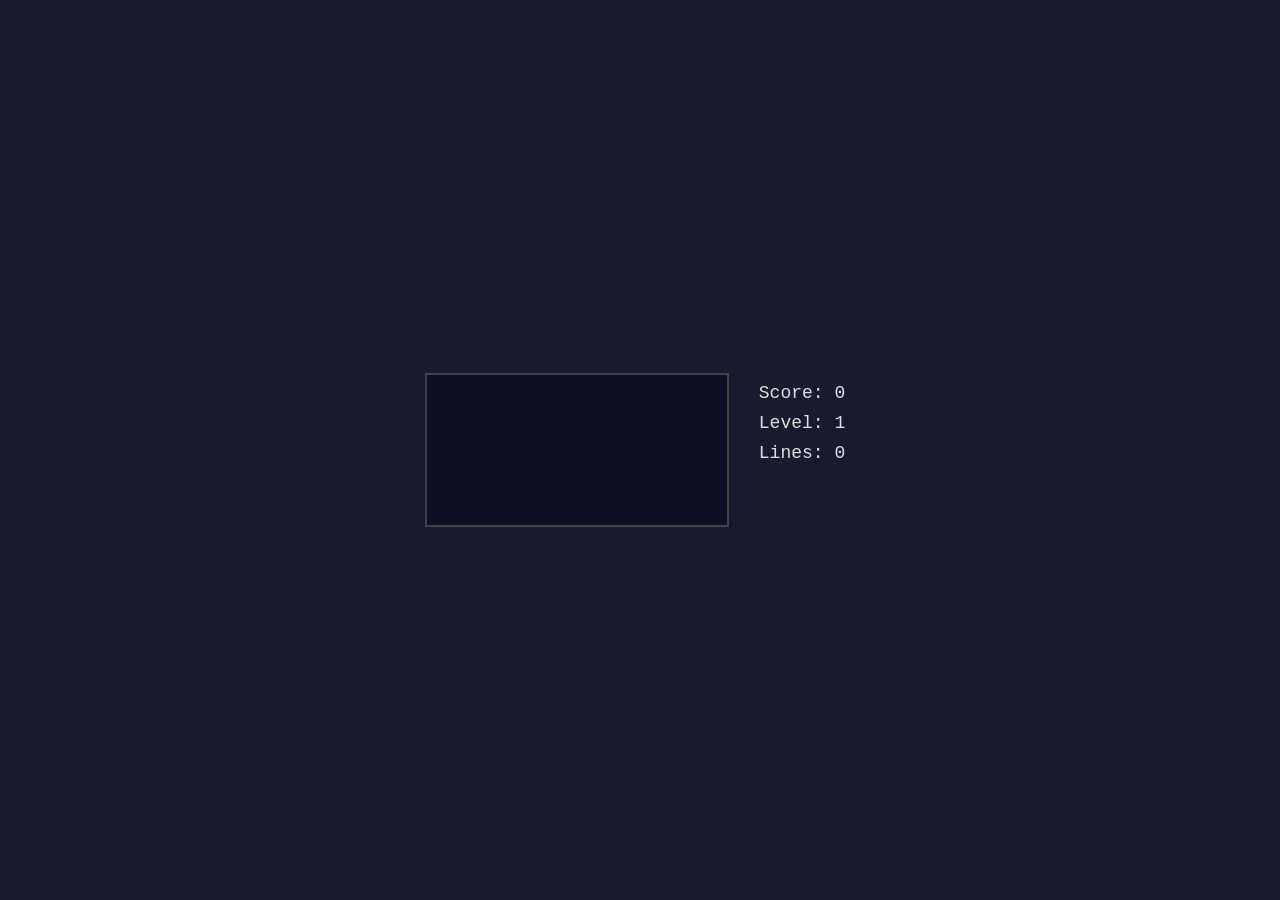
==== src/index.html @ 62ece697 "Initial project setup: docs, skeleton files, and folder structure" ====
<!DOCTYPE html>
<html lang="en">
<head>
    <meta charset="UTF-8">
    <meta name="viewport" content="width=device-width, initial-scale=1.0">
    <title>Tetris Game</title>
    <link rel="stylesheet" href="css/style.css">
</head>
<body>
    <div id="game-container">
        <canvas id="game-canvas"></canvas>
        <div id="ui-panel">
            <div id="score-display">Score: 0</div>
            <div id="level-display">Level: 1</div>
            <div id="lines-display">Lines: 0</div>
        </div>
    </div>
    <script src="js/main.js"></script>
</body>
</html>
---- src/css/style.css ----
/* Tetris Game Styles */

* {
    margin: 0;
    padding: 0;
    box-sizing: border-box;
}

body {
    background-color: #1a1a2e;
    color: #e0e0e0;
    font-family: 'Courier New', monospace;
    display: flex;
    justify-content: center;
    align-items: center;
    min-height: 100vh;
}

#game-container {
    display: flex;
    gap: 20px;
    align-items: flex-start;
}

#game-canvas {
    border: 2px solid #444;
    background-color: #0f0f23;
}

#ui-panel {
    display: flex;
    flex-direction: column;
    gap: 10px;
    padding: 10px;
    font-size: 18px;
}
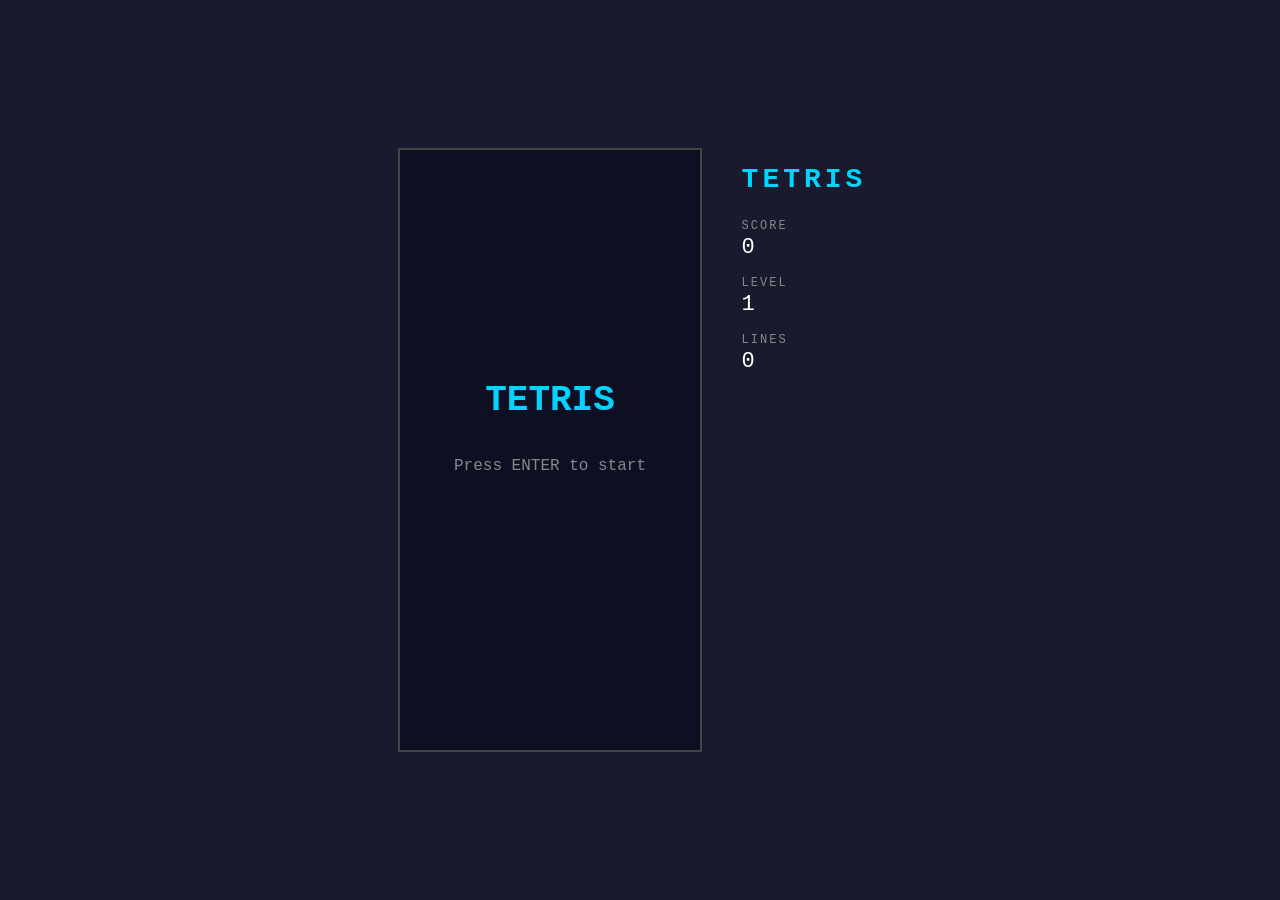
==== commit 0866f500: "v1: Complete playable Tetris with tests and code review fixes Core gameplay: 7 tetrominoes, movement" ====
--- a/src/index.html
+++ b/src/index.html
@@ -10,11 +10,22 @@
     <div id="game-container">
         <canvas id="game-canvas"></canvas>
         <div id="ui-panel">
-            <div id="score-display">Score: 0</div>
-            <div id="level-display">Level: 1</div>
-            <div id="lines-display">Lines: 0</div>
+            <h1 id="game-title">TETRIS</h1>
+            <div class="ui-stat">
+                <span class="ui-label">Score</span>
+                <span id="score-display">0</span>
+            </div>
+            <div class="ui-stat">
+                <span class="ui-label">Level</span>
+                <span id="level-display">1</span>
+            </div>
+            <div class="ui-stat">
+                <span class="ui-label">Lines</span>
+                <span id="lines-display">0</span>
+            </div>
         </div>
     </div>
+    <script src="js/game-logic.js"></script>
     <script src="js/main.js"></script>
 </body>
 </html>
--- a/src/css/style.css
+++ b/src/css/style.css
@@ -1,4 +1,6 @@
-/* Tetris Game Styles */
+/* ============================================================
+   Tetris Game Styles
+   ============================================================ */
 
 * {
     margin: 0;
@@ -16,21 +18,52 @@
     min-height: 100vh;
 }
 
+/* --- Game Layout --- */
+
 #game-container {
     display: flex;
-    gap: 20px;
+    gap: 24px;
     align-items: flex-start;
 }
 
 #game-canvas {
     border: 2px solid #444;
-    background-color: #0f0f23;
+    display: block;
 }
+
+/* --- UI Panel --- */
 
 #ui-panel {
     display: flex;
     flex-direction: column;
-    gap: 10px;
-    padding: 10px;
-    font-size: 18px;
+    gap: 16px;
+    padding: 16px;
+    min-width: 120px;
 }
+
+#game-title {
+    font-size: 28px;
+    color: #00d4ff;
+    letter-spacing: 4px;
+    margin-bottom: 8px;
+}
+
+.ui-stat {
+    display: flex;
+    flex-direction: column;
+    gap: 2px;
+}
+
+.ui-label {
+    font-size: 12px;
+    color: #888;
+    text-transform: uppercase;
+    letter-spacing: 2px;
+}
+
+#score-display,
+#level-display,
+#lines-display {
+    font-size: 22px;
+    color: #ffffff;
+}
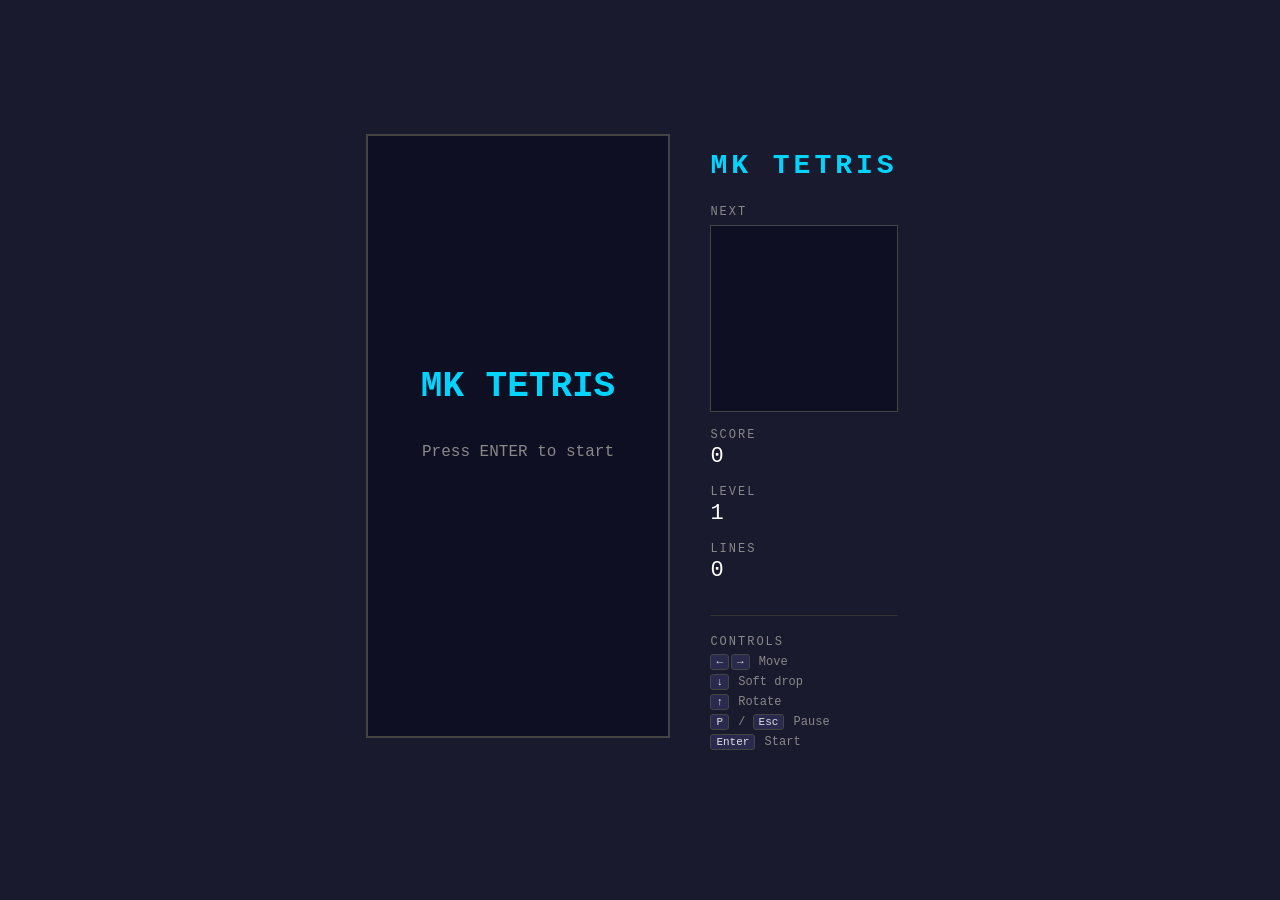
==== commit 2c5dfb3e: "v2: ghost piece, next preview, pause, key bindings, half-speed, rename to MK Tetris Add ghost piece " ====
--- a/src/index.html
+++ b/src/index.html
@@ -3,14 +3,18 @@
 <head>
     <meta charset="UTF-8">
     <meta name="viewport" content="width=device-width, initial-scale=1.0">
-    <title>Tetris Game</title>
+    <title>MK Tetris</title>
     <link rel="stylesheet" href="css/style.css">
 </head>
 <body>
     <div id="game-container">
         <canvas id="game-canvas"></canvas>
         <div id="ui-panel">
-            <h1 id="game-title">TETRIS</h1>
+            <h1 id="game-title">MK TETRIS</h1>
+            <div class="ui-stat">
+                <span class="ui-label">Next</span>
+                <canvas id="preview-canvas" width="120" height="120"></canvas>
+            </div>
             <div class="ui-stat">
                 <span class="ui-label">Score</span>
                 <span id="score-display">0</span>
@@ -23,6 +27,14 @@
                 <span class="ui-label">Lines</span>
                 <span id="lines-display">0</span>
             </div>
+            <div id="controls-panel">
+                <span class="ui-label">Controls</span>
+                <div class="key-binding"><kbd>&larr;</kbd><kbd>&rarr;</kbd> Move</div>
+                <div class="key-binding"><kbd>&darr;</kbd> Soft drop</div>
+                <div class="key-binding"><kbd>&uarr;</kbd> Rotate</div>
+                <div class="key-binding"><kbd>P</kbd> / <kbd>Esc</kbd> Pause</div>
+                <div class="key-binding"><kbd>Enter</kbd> Start</div>
+            </div>
         </div>
     </div>
     <script src="js/game-logic.js"></script>
--- a/src/css/style.css
+++ b/src/css/style.css
@@ -61,9 +61,42 @@
     letter-spacing: 2px;
 }
 
+#preview-canvas {
+    border: 1px solid #444;
+    background-color: #0f0f23;
+    display: block;
+    margin-top: 4px;
+}
+
 #score-display,
 #level-display,
 #lines-display {
     font-size: 22px;
     color: #ffffff;
 }
+
+/* --- Controls Panel --- */
+
+#controls-panel {
+    margin-top: 16px;
+    padding-top: 16px;
+    border-top: 1px solid #333;
+}
+
+.key-binding {
+    font-size: 12px;
+    color: #888;
+    margin-top: 4px;
+}
+
+kbd {
+    display: inline-block;
+    background: #2a2a4e;
+    border: 1px solid #444;
+    border-radius: 3px;
+    padding: 1px 5px;
+    font-family: 'Courier New', monospace;
+    font-size: 11px;
+    color: #e0e0e0;
+    margin-right: 2px;
+}
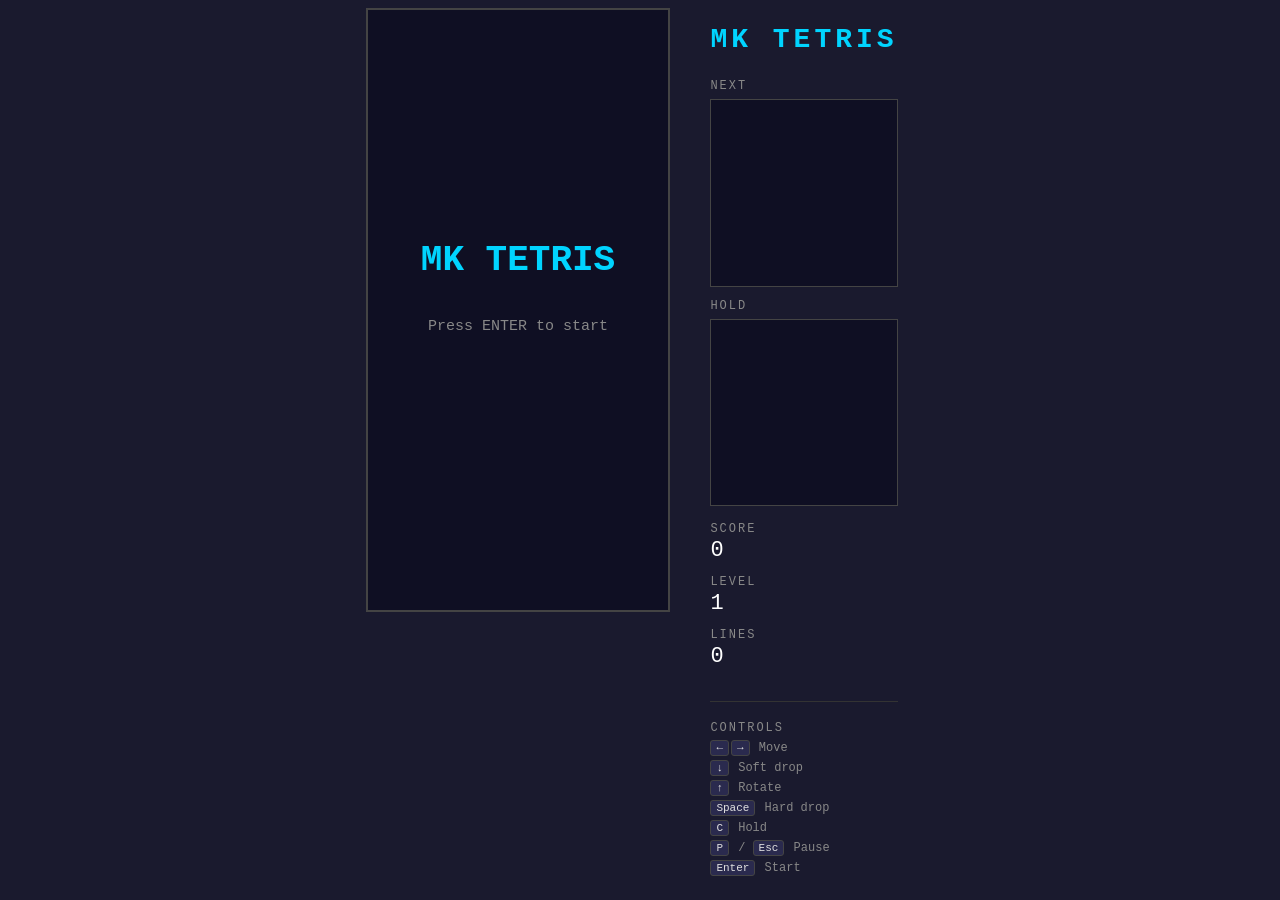
==== commit 155edbb7: "v3: mobile support, hard drop, hold piece, responsive canvas, touch controls - Hard drop (Space key)" ====
--- a/src/index.html
+++ b/src/index.html
@@ -2,7 +2,8 @@
 <html lang="en">
 <head>
     <meta charset="UTF-8">
-    <meta name="viewport" content="width=device-width, initial-scale=1.0">
+    <meta name="viewport" content="width=device-width, initial-scale=1.0, maximum-scale=1.0, user-scalable=no">
+    <meta name="apple-mobile-web-app-capable" content="yes">
     <title>MK Tetris</title>
     <link rel="stylesheet" href="css/style.css">
 </head>
@@ -11,30 +12,51 @@
         <canvas id="game-canvas"></canvas>
         <div id="ui-panel">
             <h1 id="game-title">MK TETRIS</h1>
-            <div class="ui-stat">
-                <span class="ui-label">Next</span>
-                <canvas id="preview-canvas" width="120" height="120"></canvas>
+            <div id="preview-panels">
+                <div class="ui-stat">
+                    <span class="ui-label">Next</span>
+                    <canvas id="preview-canvas" width="120" height="120"></canvas>
+                </div>
+                <div class="ui-stat">
+                    <span class="ui-label">Hold</span>
+                    <canvas id="hold-canvas" width="120" height="120"></canvas>
+                </div>
             </div>
-            <div class="ui-stat">
-                <span class="ui-label">Score</span>
-                <span id="score-display">0</span>
-            </div>
-            <div class="ui-stat">
-                <span class="ui-label">Level</span>
-                <span id="level-display">1</span>
-            </div>
-            <div class="ui-stat">
-                <span class="ui-label">Lines</span>
-                <span id="lines-display">0</span>
+            <div id="stats-row">
+                <div class="ui-stat">
+                    <span class="ui-label">Score</span>
+                    <span id="score-display">0</span>
+                </div>
+                <div class="ui-stat">
+                    <span class="ui-label">Level</span>
+                    <span id="level-display">1</span>
+                </div>
+                <div class="ui-stat">
+                    <span class="ui-label">Lines</span>
+                    <span id="lines-display">0</span>
+                </div>
             </div>
             <div id="controls-panel">
                 <span class="ui-label">Controls</span>
                 <div class="key-binding"><kbd>&larr;</kbd><kbd>&rarr;</kbd> Move</div>
                 <div class="key-binding"><kbd>&darr;</kbd> Soft drop</div>
                 <div class="key-binding"><kbd>&uarr;</kbd> Rotate</div>
+                <div class="key-binding"><kbd>Space</kbd> Hard drop</div>
+                <div class="key-binding"><kbd>C</kbd> Hold</div>
                 <div class="key-binding"><kbd>P</kbd> / <kbd>Esc</kbd> Pause</div>
                 <div class="key-binding"><kbd>Enter</kbd> Start</div>
             </div>
+        </div>
+
+        <!-- Touch controls — shown only on touch devices (FR-51 to FR-55) -->
+        <div id="touch-controls">
+            <button id="btn-left" class="touch-btn" aria-label="Move left">&#9664;</button>
+            <button id="btn-down" class="touch-btn" aria-label="Soft drop">&#9660;</button>
+            <button id="btn-right" class="touch-btn" aria-label="Move right">&#9654;</button>
+            <button id="btn-rotate" class="touch-btn" aria-label="Rotate">&#10227;</button>
+            <button id="btn-hard-drop" class="touch-btn" aria-label="Hard drop">&#9947;</button>
+            <button id="btn-hold" class="touch-btn" aria-label="Hold piece">H</button>
+            <button id="btn-pause" class="touch-btn touch-btn-small" aria-label="Pause">&#10074;&#10074;</button>
         </div>
     </div>
     <script src="js/game-logic.js"></script>
--- a/src/css/style.css
+++ b/src/css/style.css
@@ -1,5 +1,5 @@
 /* ============================================================
-   Tetris Game Styles
+   MK Tetris — Styles (v3: responsive + mobile)
    ============================================================ */
 
 * {
@@ -16,9 +16,16 @@
     justify-content: center;
     align-items: center;
     min-height: 100vh;
-}
-
-/* --- Game Layout --- */
+    min-height: 100dvh; /* Dynamic viewport height for mobile (FR-58) */
+    /* Mobile protections (FR-57) */
+    touch-action: none;
+    -webkit-user-select: none;
+    user-select: none;
+    overscroll-behavior: none;
+    -webkit-touch-callout: none;
+}
+
+/* --- Game Layout — Desktop (default) --- */
 
 #game-container {
     display: flex;
@@ -48,6 +55,18 @@
     margin-bottom: 8px;
 }
 
+#preview-panels {
+    display: flex;
+    flex-direction: column;
+    gap: 12px;
+}
+
+#stats-row {
+    display: flex;
+    flex-direction: column;
+    gap: 12px;
+}
+
 .ui-stat {
     display: flex;
     flex-direction: column;
@@ -61,7 +80,8 @@
     letter-spacing: 2px;
 }
 
-#preview-canvas {
+#preview-canvas,
+#hold-canvas {
     border: 1px solid #444;
     background-color: #0f0f23;
     display: block;
@@ -75,7 +95,7 @@
     color: #ffffff;
 }
 
-/* --- Controls Panel --- */
+/* --- Controls Panel (keyboard hints, desktop only) --- */
 
 #controls-panel {
     margin-top: 16px;
@@ -100,3 +120,119 @@
     color: #e0e0e0;
     margin-right: 2px;
 }
+
+/* --- Touch Controls (FR-51 to FR-55, D-09) --- */
+
+#touch-controls {
+    display: none; /* Hidden by default — shown via JS on touch devices */
+    grid-template-columns: repeat(3, 1fr) 8px repeat(3, 1fr);
+    grid-template-rows: auto auto;
+    gap: 8px;
+    padding: 12px;
+    width: 100%;
+    max-width: 400px;
+}
+
+.touch-btn {
+    /* Minimum 44×44px per Apple HIG (FR-54) */
+    min-width: 48px;
+    min-height: 48px;
+    font-size: 24px;
+    font-family: 'Courier New', monospace;
+    background: #2a2a4e;
+    color: #e0e0e0;
+    border: 2px solid #555;
+    border-radius: 8px;
+    cursor: pointer;
+    display: flex;
+    align-items: center;
+    justify-content: center;
+    -webkit-tap-highlight-color: transparent;
+}
+
+.touch-btn:active {
+    background: #444;
+    border-color: #00d4ff;
+}
+
+.touch-btn-small {
+    font-size: 14px;
+}
+
+/* Touch button grid positions */
+#btn-left     { grid-column: 1; grid-row: 1; }
+#btn-down     { grid-column: 2; grid-row: 1; }
+#btn-right    { grid-column: 3; grid-row: 1; }
+#btn-rotate   { grid-column: 5; grid-row: 1; }
+#btn-hard-drop{ grid-column: 6; grid-row: 1; }
+#btn-hold     { grid-column: 7; grid-row: 1; }
+#btn-pause    { grid-column: 5 / 8; grid-row: 2; }
+
+/* ============================================================
+   Mobile Layout (< 600px) — FR-48
+   ============================================================ */
+
+@media (max-width: 599px) {
+    body {
+        align-items: flex-start;
+        padding: 8px 0 0 0;
+    }
+
+    #game-container {
+        flex-direction: column;
+        align-items: center;
+        gap: 8px;
+        width: 100%;
+    }
+
+    #game-canvas {
+        border-width: 1px;
+    }
+
+    /* UI panel becomes a horizontal bar below the canvas */
+    #ui-panel {
+        flex-direction: row;
+        flex-wrap: wrap;
+        justify-content: center;
+        align-items: flex-start;
+        gap: 12px;
+        padding: 8px 12px;
+        min-width: unset;
+        width: 100%;
+    }
+
+    #game-title {
+        display: none; /* Title visible on canvas start screen */
+    }
+
+    #preview-panels {
+        flex-direction: row;
+        gap: 12px;
+    }
+
+    #stats-row {
+        flex-direction: row;
+        gap: 16px;
+        align-items: flex-start;
+    }
+
+    .ui-stat {
+        align-items: center;
+    }
+
+    #score-display,
+    #level-display,
+    #lines-display {
+        font-size: 18px;
+    }
+
+    /* Hide keyboard hints on mobile */
+    #controls-panel {
+        display: none;
+    }
+
+    /* Touch controls become visible */
+    #touch-controls {
+        align-self: center;
+    }
+}
